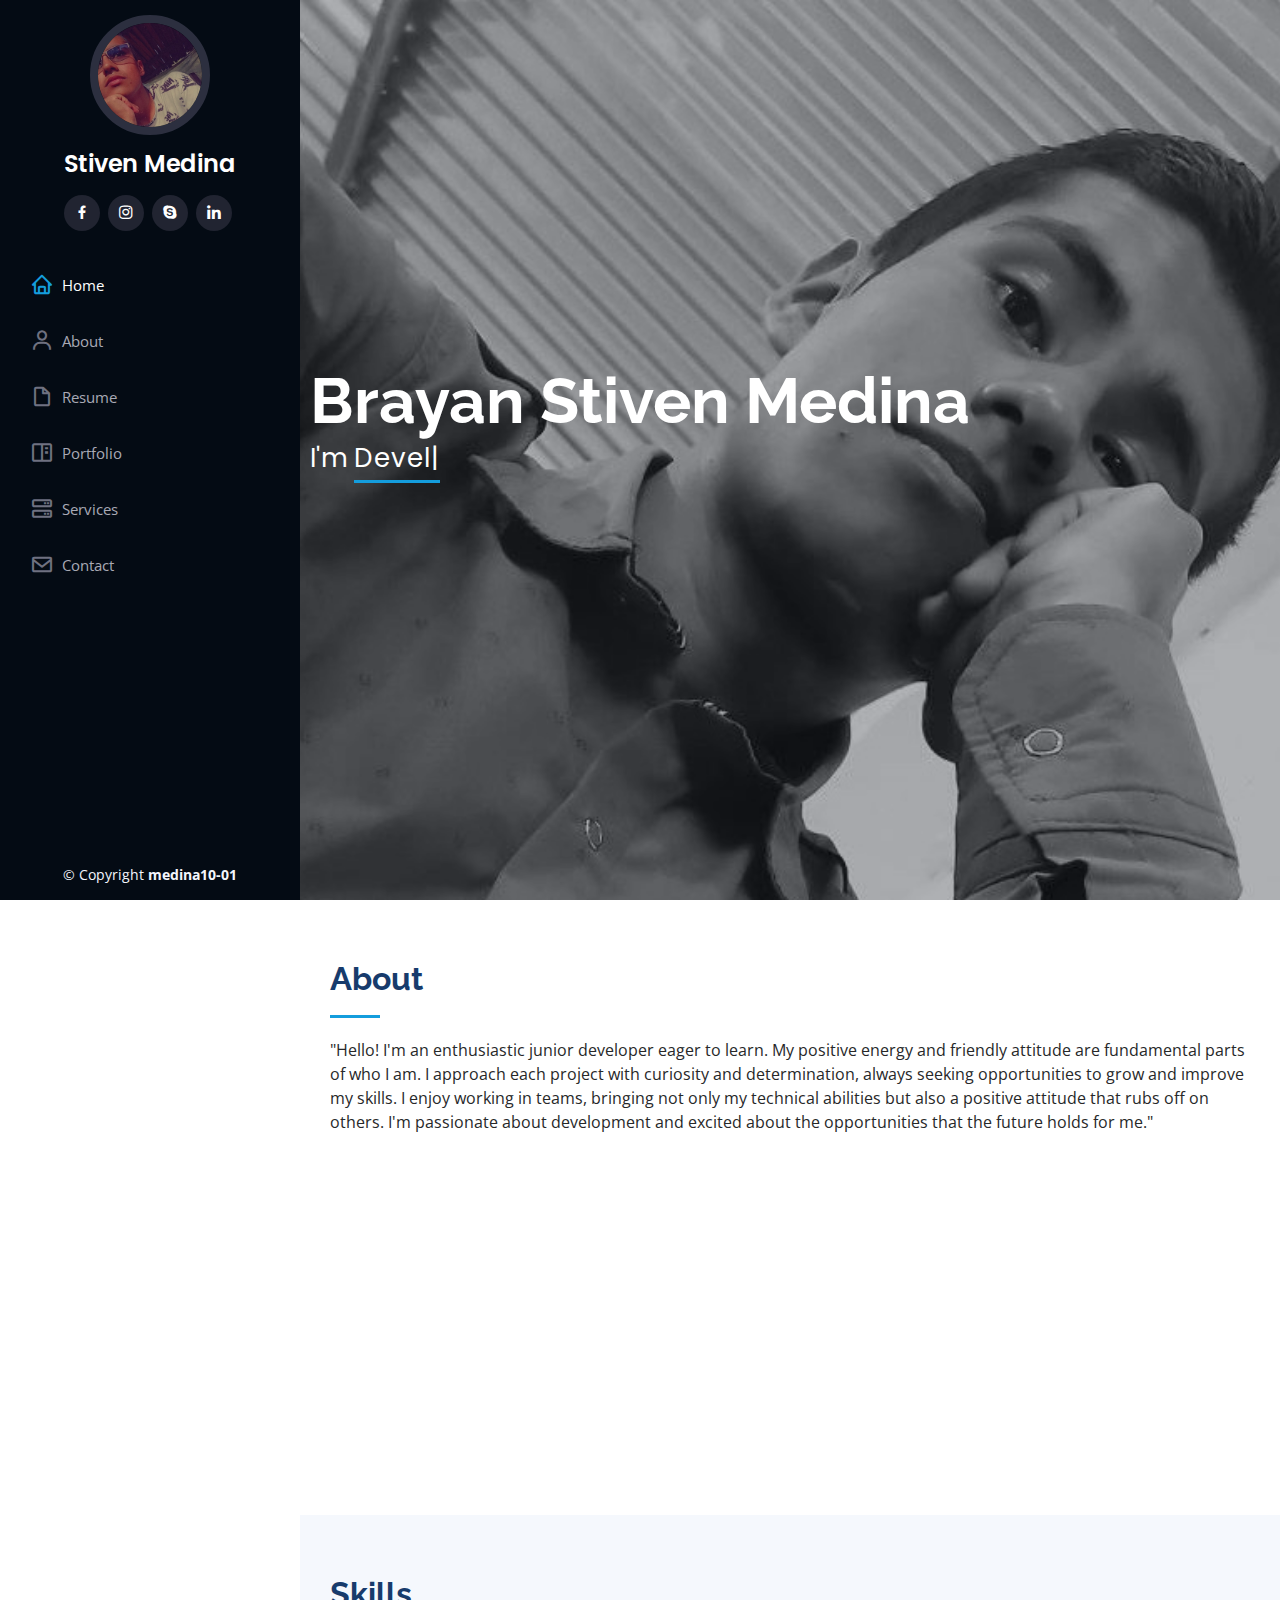
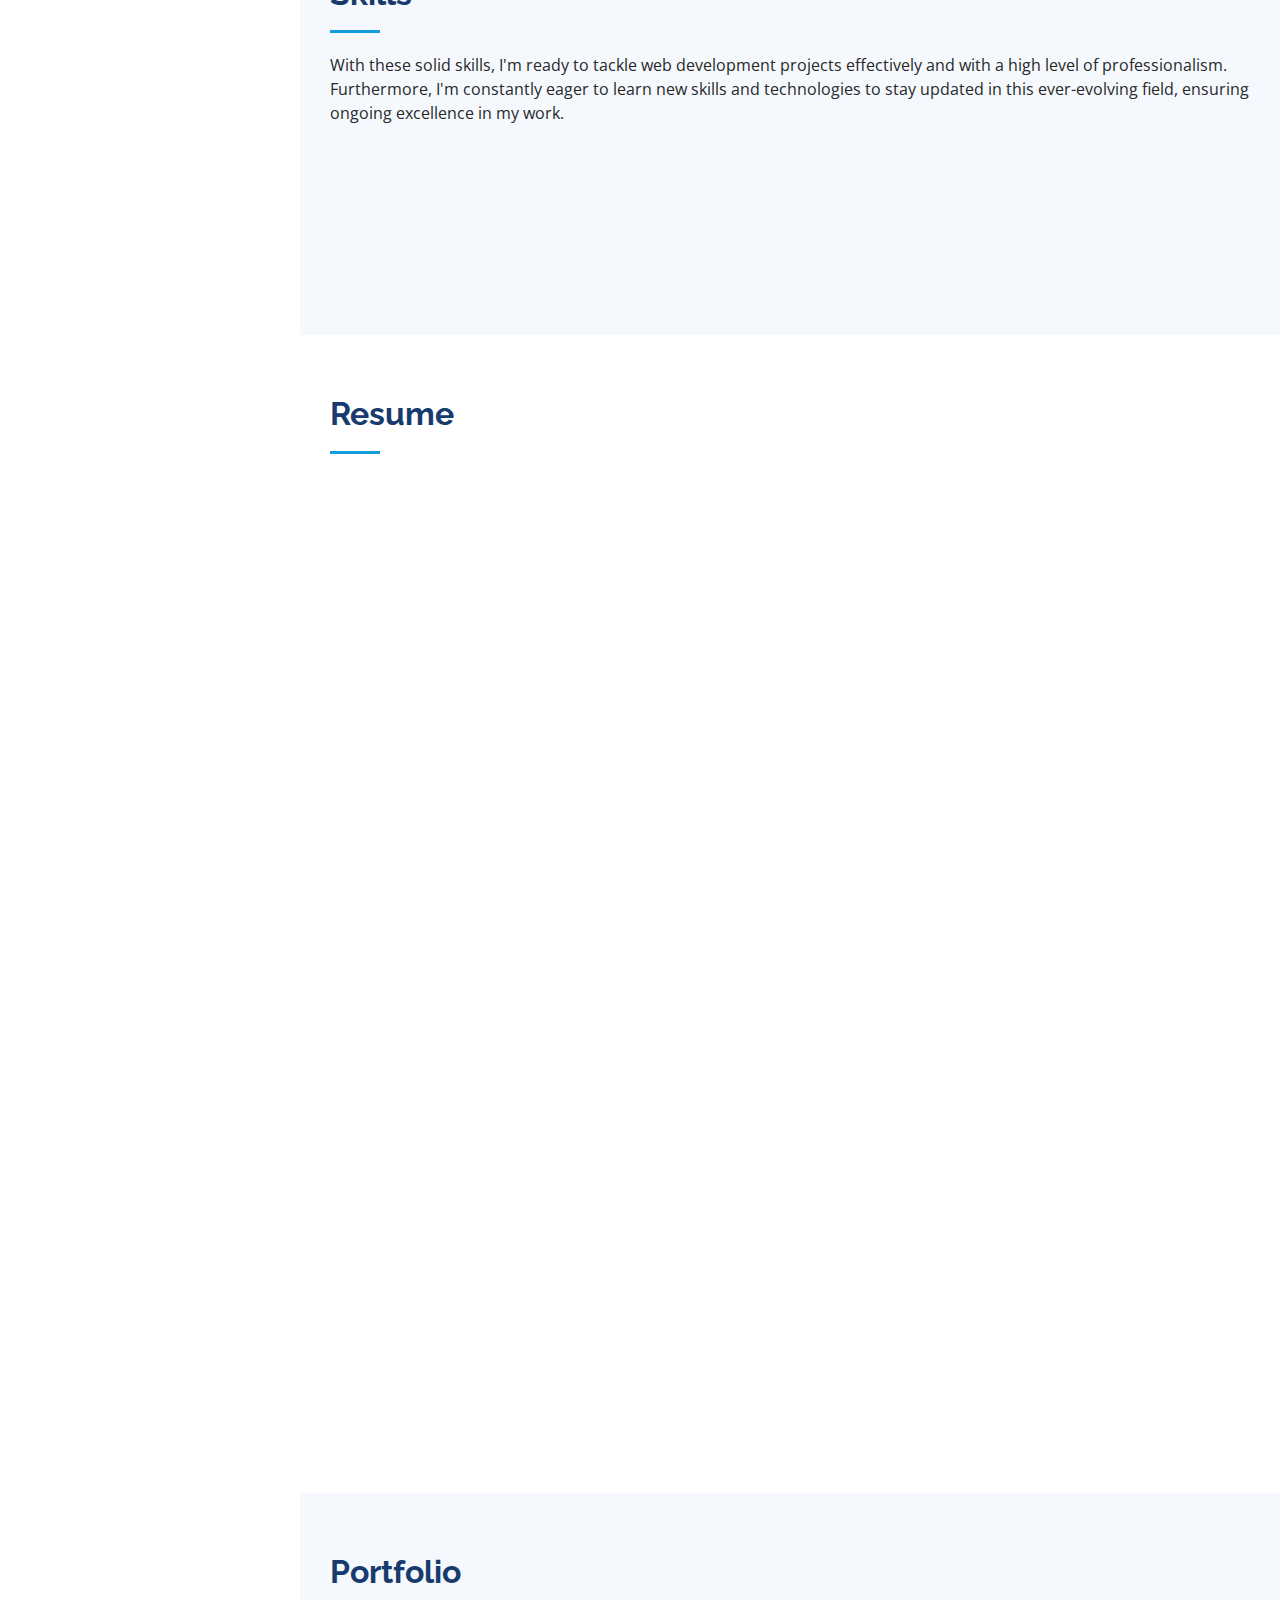
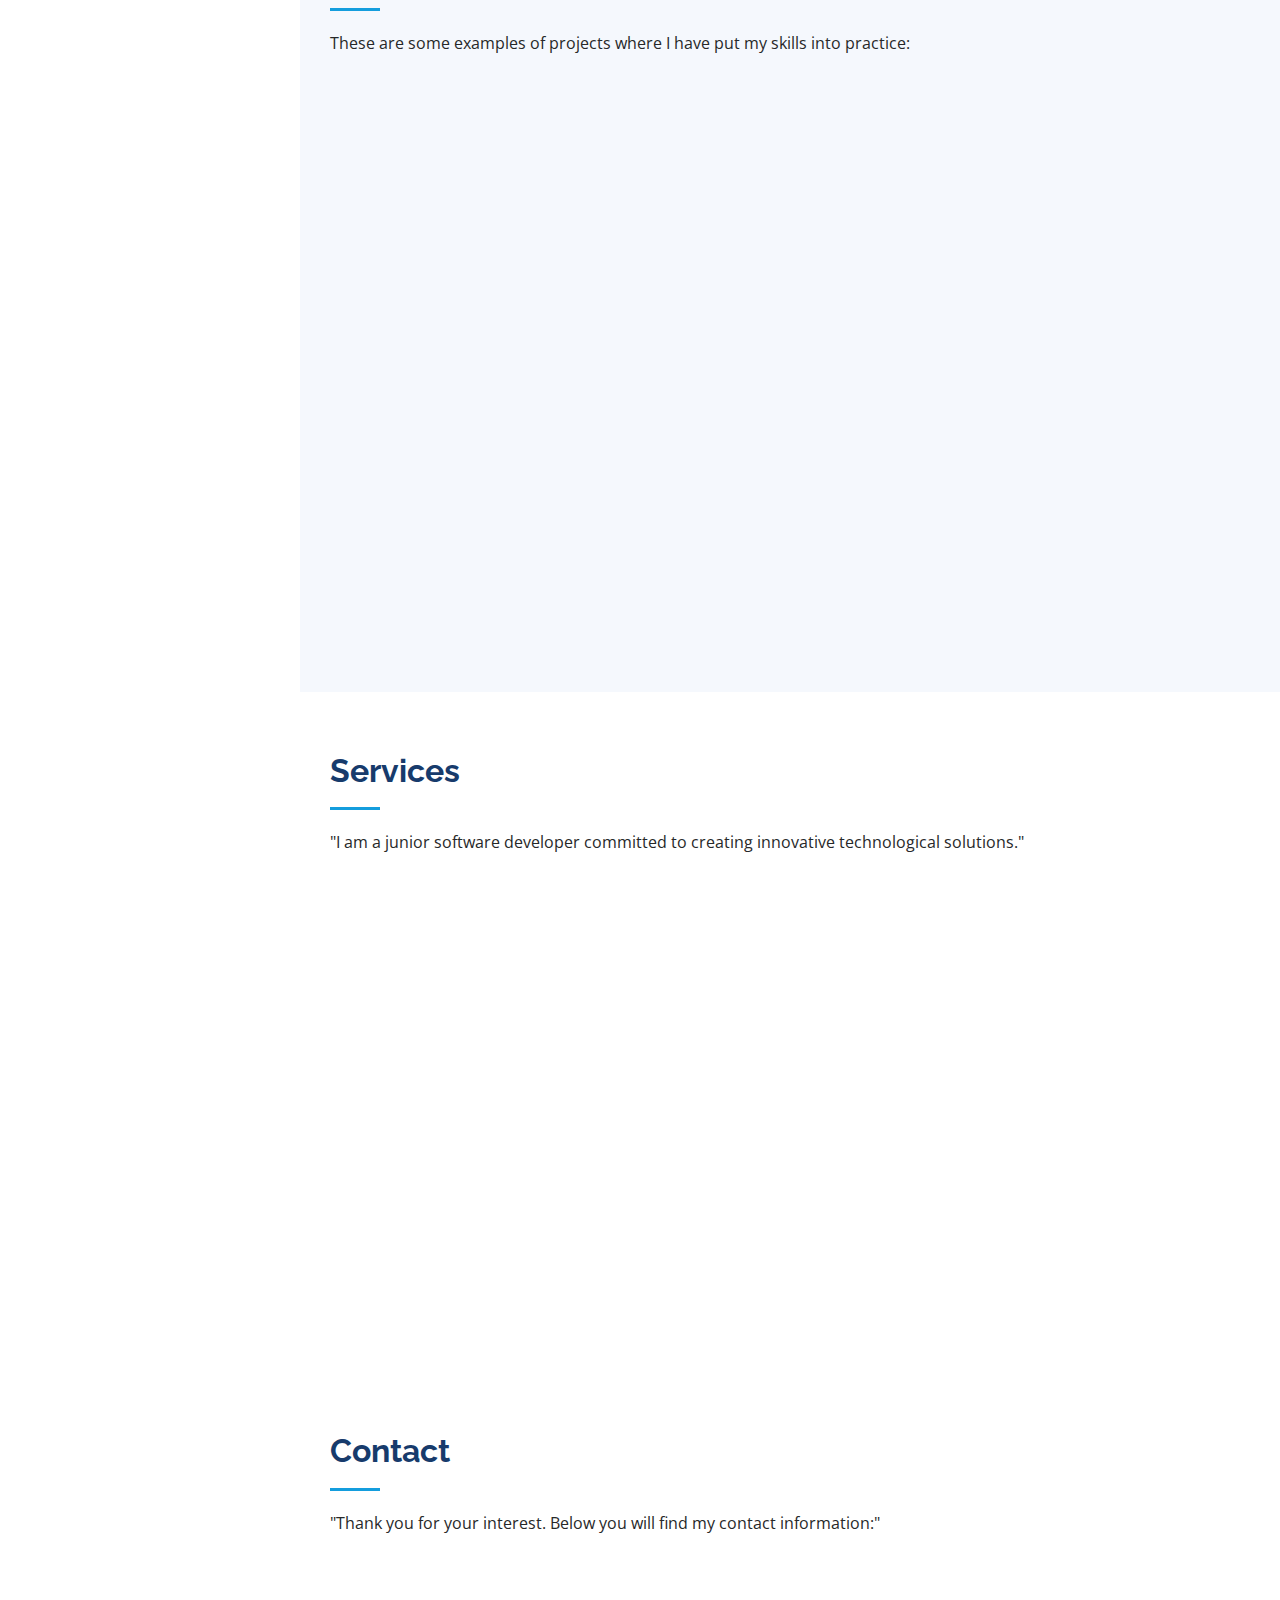
==== index.html @ 1eb0943d "mi repositorio" ====
<!DOCTYPE html>
<html lang="en">

<head>
  <meta charset="utf-8">
  <meta content="width=device-width, initial-scale=1.0" name="viewport">

  <title>Developer Stiven Medina</title>
  <meta content="" name="description">
  <meta content="" name="keywords">

  <!-- Favicons -->
  <link href="assets/img/Snapchat-305376778.jpg" rel="icon">

  <!-- Google Fonts -->
  <link
    href="https://fonts.googleapis.com/css?family=Open+Sans:300,300i,400,400i,600,600i,700,700i|Raleway:300,300i,400,400i,500,500i,600,600i,700,700i|Poppins:300,300i,400,400i,500,500i,600,600i,700,700i"
    rel="stylesheet">

  <!-- Vendor CSS Files -->
  <link href="assets/vendor/aos/aos.css" rel="stylesheet">
  <link href="assets/vendor/bootstrap/css/bootstrap.min.css" rel="stylesheet">
  <link href="assets/vendor/bootstrap-icons/bootstrap-icons.css" rel="stylesheet">
  <link href="assets/vendor/boxicons/css/boxicons.min.css" rel="stylesheet">
  <link href="assets/vendor/glightbox/css/glightbox.min.css" rel="stylesheet">
  <link href="assets/vendor/swiper/swiper-bundle.min.css" rel="stylesheet">

  <!-- Template Main CSS File -->
  <link href="assets/css/style.css" rel="stylesheet">

  <!-- =======================================================
  * Template Name: iPortfolio
  * Updated: Jan 09 2024 with Bootstrap v5.3.2
  * Template URL: https://bootstrapmade.com/iportfolio-bootstrap-portfolio-websites-template/
  * Author: BootstrapMade.com
  * License: https://bootstrapmade.com/license/
  ======================================================== -->
</head>

<body>

  <!-- ======= Mobile nav toggle button ======= -->
  <i class="bi bi-list mobile-nav-toggle d-xl-none"></i>

  <!-- ======= Header ======= -->
  <header id="header">
    <div class="d-flex flex-column">

      <div class="profile">
        <img src="assets/img/Snapchat-305376778.jpg" alt="" class="img-fluid rounded-circle">
        <h1 class="text-light"><a href="index.html">Stiven Medina</a></h1>
        <div class="social-links mt-3 text-center">
          <a href="https://www.facebook.com/mstiven.748?sfnsn=scwspwa&mibextid=RUbZ1f" class="facebook"><i
              class="bx bxl-facebook"></i></a>
          <a href="https://www.instagram.com/mstiven.745?utm_source=qr&igsh=MTRwZGRlZTBiM294Yg==" class="instagram"><i
              class="bx bxl-instagram"></i></a>
          <a href="https://join.skype.com/invite/dVrPpaMf3v8U" class="google-plus"><i class="bx bxl-skype"></i></a>
          <a href="https://www.linkedin.com/in/brayan-medina-54158327b?utm_source=share&utm_campaign=share_via&utm_content=profile&utm_medium=android_app"
            class="linkedin"><i class="bx bxl-linkedin"></i></a>
        </div>
      </div>

      <nav id="navbar" class="nav-menu navbar">
        <ul>
          <li><a href="#hero" class="nav-link scrollto active"><i class="bx bx-home"></i> <span>Home</span></a></li>
          <li><a href="#about" class="nav-link scrollto"><i class="bx bx-user"></i> <span>About</span></a></li>
          <li><a href="#resume" class="nav-link scrollto"><i class="bx bx-file-blank"></i> <span>Resume</span></a></li>
          <li><a href="#portfolio" class="nav-link scrollto"><i class="bx bx-book-content"></i>
              <span>Portfolio</span></a></li>
          <li><a href="#services" class="nav-link scrollto"><i class="bx bx-server"></i> <span>Services</span></a></li>
          <li><a href="#contact" class="nav-link scrollto"><i class="bx bx-envelope"></i> <span>Contact</span></a></li>
        </ul>
      </nav><!-- .nav-menu -->
    </div>
  </header><!-- End Header -->

  <!-- ======= Hero Section ======= -->
  <section id="hero" class="d-flex flex-column justify-content-center align-items-center">
    <div class="hero-container" data-aos="fade-in">
      <h1>Brayan Stiven Medina</h1>
      <p>I'm <span class="typed" data-typed-items="Developer"></span></p>
    </div>
  </section><!-- End Hero -->

  <main id="main">

    <!-- ======= About Section ======= -->
    <section id="about" class="about">
      <div class="container">

        <div class="section-title">
          <h2>About</h2>
          <p>"Hello! I'm an enthusiastic junior developer eager to learn. My positive energy and friendly attitude are
            fundamental parts of who I am. I approach each project with curiosity and determination, always seeking
            opportunities to grow and improve my skills. I enjoy working in teams, bringing not only my technical
            abilities but also a positive attitude that rubs off on others. I'm passionate about development and excited
            about the opportunities that the future holds for me."</p>
        </div>

        <div class="row">
          <div class="col-lg-4" data-aos="fade-right">
            <img src="assets/img/Snapchat-305376778.jpg" class="img-fluid" alt="">
          </div>
          <div class="col-lg-8 pt-4 pt-lg-0 content" data-aos="fade-left">
            <h3>Coder &amp; Web Developer.</h3>
            <p class="fst-italic">
              "Information that may be of potential interest."
            </p>
            <div class="row">
              <div class="col-lg-6">
                <ul>
                  <li><i class="bi bi-chevron-right"></i> <strong>Birthday:</strong> <span>30 March</span></li>
                  <li><i class="bi bi-chevron-right"></i> <strong>Git:</strong> <span><a
                        href="https://github.com/medina10-01">https://github.com/medina10-01</a></span></li>
                  <li><i class="bi bi-chevron-right"></i> <strong>Phone:</strong> <span>+57 304 211 68 91</span></li>
                  <li><i class="bi bi-chevron-right"></i> <strong>City:</strong> <span>Huila, Colombia</span></li>
                </ul>
              </div>
              <div class="col-lg-6">
                <ul>
                  <li><i class="bi bi-chevron-right"></i> <strong>Age:</strong> <span id="spanAge"></span></li>
                  <li><i class="bi bi-chevron-right"></i> <strong>Degree:</strong> <span>Technician</span></li>
                  <li><i class="bi bi-chevron-right"></i> <strong>PhEmailone:</strong> <span><a
                        href="#sendMail">mstiven748@gmail.com</a></span>
                  </li>
                  <li><i class="bi bi-chevron-right"></i> <strong>Freelance:</strong> <span>Available</span></li>
                </ul>
              </div>
            </div>
            <p>
              <!-- Officiis eligendi itaque labore et dolorum mollitia officiis optio vero. Quisquam sunt adipisci omnis et
              ut. Nulla accusantium dolor incidunt officia tempore. Et eius omnis.
              Cupiditate ut dicta maxime officiis quidem quia. Sed et consectetur qui quia repellendus itaque neque.
              Aliquid amet quidem ut quaerat cupiditate. Ab et eum qui repellendus omnis culpa magni laudantium dolores. -->
            </p>
          </div>
        </div>

      </div>
    </section><!-- End About Section -->

    <!-- ======= Facts Section ======= -->
    <!-- <section id="facts" class="facts">
      <div class="container">

        <div class="section-title">
          <h2>Facts</h2>
          <p>As a budding developer, my passion and dedication are unwavering. Though in early stages, I possess diverse skills, from creative problem-solving to swift adaptation to new technologies. Eager to tackle challenges and contribute to the evolving field, determined to achieve milestones in my career journey.!</p>
        </div>

        <div class="row no-gutters">

          <div class="col-lg-3 col-md-6 d-md-flex align-items-md-stretch" data-aos="fade-up">
            <div class="count-box">
              <i class="bi bi-emoji-smile"></i>
              <span data-purecounter-start="0" data-purecounter-end="1" data-purecounter-duration="1"
                class="purecounter"></span>
              <p><strong>Happy Clients</strong> consequuntur quae</p>
            </div>
          </div>

          <div class="col-lg-3 col-md-6 d-md-flex align-items-md-stretch" data-aos="fade-up" data-aos-delay="100">
            <div class="count-box">
              <i class="bi bi-journal-richtext"></i>
              <span data-purecounter-start="0" data-purecounter-end="1" data-purecounter-duration="1"
                class="purecounter"></span>
              <p><strong>Projects</strong> adipisci atque cum quia aut</p>
            </div>
          </div>

          <div class="col-lg-3 col-md-6 d-md-flex align-items-md-stretch" data-aos="fade-up" data-aos-delay="200">
            <div class="count-box">
              <i class="bi bi-headset"></i>
              <span data-purecounter-start="0" data-purecounter-end="720" data-purecounter-duration="1"
                class="purecounter"></span>
              <p><strong>Hours Of Support</strong> aut commodi quaerat</p>
            </div>
          </div>

          <div class="col-lg-3 col-md-6 d-md-flex align-items-md-stretch" data-aos="fade-up" data-aos-delay="300">
            <div class="count-box">
              <i class="bi bi-people"></i>
              <span data-purecounter-start="0" data-purecounter-end="5" data-purecounter-duration="1"
                class="purecounter"></span>
              <p><strong>Hard Workers</strong> rerum asperiores dolor</p>
            </div>
          </div>

        </div>

      </div>
    </section>  End Facts Section -->

    <!-- ======= Skills Section ======= -->
    <section id="skills" class="skills section-bg">
      <div class="container">

        <div class="section-title">
          <h2>Skills</h2>
          <p>With these solid skills, I'm ready to tackle web development projects effectively and with a high level of
            professionalism. Furthermore, I'm constantly eager to learn new skills and technologies to stay updated in
            this ever-evolving field, ensuring ongoing excellence in my work.</p>
        </div>

        <div class="row skills-content">

          <div class="col-lg-6" data-aos="fade-up">

            <div class="progress">
              <span class="skill">HTML <i class="val">90%</i></span>
              <div class="progress-bar-wrap">
                <div class="progress-bar" role="progressbar" aria-valuenow="90" aria-valuemin="0" aria-valuemax="100">
                </div>
              </div>
            </div>

            <div class="progress">
              <span class="skill">CSS <i class="val">80%</i></span>
              <div class="progress-bar-wrap">
                <div class="progress-bar" role="progressbar" aria-valuenow="80" aria-valuemin="0" aria-valuemax="100">
                </div>
              </div>
            </div>



          </div>

          <div class="col-lg-6" data-aos="fade-up" data-aos-delay="100">

            <div class="progress">
              <span class="skill">PHP <i class="val">50%</i></span>
              <div class="progress-bar-wrap">
                <div class="progress-bar" role="progressbar" aria-valuenow="50" aria-valuemin="0" aria-valuemax="100">
                </div>
              </div>
            </div>

            <div class="progress">
              <span class="skill">JavaScript <i class="val">75%</i></span>
              <div class="progress-bar-wrap">
                <div class="progress-bar" role="progressbar" aria-valuenow="75" aria-valuemin="0" aria-valuemax="100">
                </div>
              </div>
            </div>

          </div>

        </div>

      </div>
    </section><!-- End Skills Section -->

    <!-- ======= Resume Section ======= -->
    <section id="resume" class="resume">
      <div class="container">

        <div class="section-title">
          <h2>Resume</h2>
          <!-- <p>Magnam dolores commodi suscipit. Necessitatibus eius consequatur ex aliquid fuga eum quidem. Sit sint
            consectetur velit. Quisquam quos quisquam cupiditate. Et nemo qui impedit suscipit alias ea. Quia fugiat sit
            in iste officiis commodi quidem hic quas.</p> -->
        </div>

        <div class="row">
          <div class="col-lg-6" data-aos="fade-up">
            <h3 class="resume-title">Sumary</h3>
            <div class="resume-item pb-0">
              <h4>Brayan Medina</h4>
              <p><em>I'm a junior developer with many skills to explore. My enthusiasm and positive attitude drive me to
                  constantly learn and grow in the field of web development.</em></p>

            </div>

            <h3 class="resume-title">Education</h3>
            <div class="resume-item">
              <h4>technical</h4>
              <h5>2022 - 2024</h5>
              <p><em>SENA Yamboro/ Pitalito</em></p>
              <p>I started my studies as a technician in software analysis and development, where I learned the basic
                concepts of programming and some technologies for working in this field. As a requirement to pass my
                studies, it was necessary to develop a formative project with my work group, which served me to gain
                experience in teamwork and problem solving that could arise.</p>
            </div>
            <!-- aqui mas estudios -->
            <h3 class="resume-title">Professional Experience</h3>
            <div class="resume-item">
              <h4>coder in development of IGS (SENA Gastronomy Inventory)</h4>
              <h5>2023 - Present</h5>
              <p><em>SENA Yamboro / Pitalito - Huila </em></p>
              <ul>
                <h5>Conception and Planning:</h5>
                <li>I've learned to identify user needs and set clear goals for the application. I've also developed the
                  ability to create detailed plans with budgets and timelines, as well as to research the market and
                  analyze competition.</li>
              </ul>
            </div>
          </div>
          <div class="col-lg-6" data-aos="fade-up" data-aos-delay="100">
            <div class="resume-item">
              <ul>
                <h5>Design</h5>
                <li>I discovered how to translate ideas into a solid application structure, using wireframes and
                  designing
                  intuitive user interfaces (UI). Additionally, I've learned to select the appropriate technologies for
                  the project's development.</li>
                <h5>Development</h5>
                <li>I immersed myself in programming and software development, using different languages and frameworks.
                  I've implemented efficient and scalable technical solutions, enhancing my skills with version control
                  tools and code management.</li>
                <h5>Testing:</h5>
                <li>I learned to create and execute test cases, identifying and documenting errors accurately. I also
                  evaluated the performance and usability of the application, improving my debugging and problem-solving
                  skills.</li>
                <h5>Deployment:</h5>
                <li>I discovered how to configure production environments, install and manage applications on servers,
                  as
                  well as use cloud services. Additionally, I learned about security and monitoring of deployed
                  applications.</li>
                <h5>Maintenance:</h5>
                <li>I've managed updates and security patches, resolving performance and stability issues in production
                  environments. I've also collected and analyzed user feedback to plan iterative improvements in the
                  application.</li>
              </ul>
            </div>
            <!-- mas experiencia aqui -->
          </div>
        </div>
      </div>
    </section><!-- End Resume Section -->

    <!-- ======= Portfolio Section ======= -->
    <section id="portfolio" class="portfolio section-bg">
      <div class="container">

        <div class="section-title">
          <h2>Portfolio</h2>
          <p>These are some examples of projects where I have put my skills into practice:</p>
        </div>

        <div class="row" data-aos="fade-up">
          <div class="col-lg-12 d-flex justify-content-center">
            <ul id="portfolio-flters">
              <li data-filter="*" class="filter-active">All</li>
              <li data-filter=".filter-app">App</li>
              <li data-filter=".filter-card">Card</li>
              <li data-filter=".filter-web">Web</li>
            </ul>
          </div>
        </div>

        <div class="row portfolio-container" data-aos="fade-up" data-aos-delay="100">

          <div class="col-lg-4 col-md-6 portfolio-item filter-app">
            <div class="portfolio-wrap">
              <img src="assets/img/portfolio/pomodoro.png" class="img-fluid" alt="">
              <div class="portfolio-links">
                <a href="assets/img/portfolio/pomodoro.png" data-gallery="portfolioGallery"
                  class="portfolio-lightbox" title="pomodoro-app"><i class="bx bx-plus"></i></a>
                <a href="pomodoro.html" title="More Details"><i class="bx bx-link"></i></a>
              </div>
            </div>
          </div>

          <!-- <div class="col-lg-4 col-md-6 portfolio-item filter-web">
            <div class="portfolio-wrap">
              <img src="assets/img/portfolio/Calculator.png" class="img-fluid" alt="">
              <div class="portfolio-links">
                <a href="assets/img/portfolio/Calculator.png" data-gallery="portfolioGallery"
                  class="portfolio-lightbox" title="Calculator"><i class="bx bx-plus"></i></a>
                <a href="calculator.html" title="More Details"><i class="bx bx-link"></i></a>
              </div>
            </div>
          </div> -->

          <div class="col-lg-4 col-md-6 portfolio-item filter-app">
            <div class="portfolio-wrap">
              <img src="assets/img/portfolio/Calculator.png" class="img-fluid" alt="">
              <div class="portfolio-links">
                <a href="assets/img/portfolio/Calculator.png" data-gallery="portfolioGallery"
                  class="portfolio-lightbox" title="App 2"><i class="bx bx-plus"></i></a>
                <a href="calculator.html" title="More Details"><i class="bx bx-link"></i></a>
              </div>
            </div>
          </div>

          <div class="col-lg-4 col-md-6 portfolio-item filter-card">
            <div class="portfolio-wrap">
              <img src="assets/img/portfolio/sneakers.png" class="img-fluid" alt="">
              <div class="portfolio-links">
                <a href="assets/img/portfolio/sneakers.png" data-gallery="portfolioGallery"
                  class="portfolio-lightbox" title="Sneakers"><i class="bx bx-plus"></i></a>
                <a href="carrito.html" title="More Details"><i class="bx bx-link"></i></a>
              </div>
            </div>
          </div>

          <div class="col-lg-4 col-md-6 portfolio-item filter-web">
            <div class="portfolio-wrap">
              <img src="assets/img/portfolio/uber.png" class="img-fluid" alt="">
              <div class="portfolio-links">
                <a href="assets/img/portfolio/uber.png" data-gallery="portfolioGallery"
                  class="portfolio-lightbox" title="uber/Imit"><i class="bx bx-plus"></i></a>
                <a href="uber_page/index.html" title="More Details"><i class="bx bx-link"></i></a>
              </div>
            </div>
          </div>

          <!-- nueva app
            <div class="col-lg-4 col-md-6 portfolio-item filter-app">
            <div class="portfolio-wrap">
              <img src="assets/img/portfolio/portfolio-6.jpg" class="img-fluid" alt="">
              <div class="portfolio-links">
                <a href="assets/img/portfolio/portfolio-6.jpg" data-gallery="portfolioGallery"
                  class="portfolio-lightbox" title="App 3"><i class="bx bx-plus"></i></a>
                <a href="portfolio-details.html" title="More Details"><i class="bx bx-link"></i></a>
              </div>
            </div>
          </div> -->

          <!-- <div class="col-lg-4 col-md-6 portfolio-item filter-card">
            <div class="portfolio-wrap">
              <img src="assets/img/portfolio/portfolio-7.jpg" class="img-fluid" alt="">
              <div class="portfolio-links">
                <a href="assets/img/portfolio/portfolio-7.jpg" data-gallery="portfolioGallery"
                  class="portfolio-lightbox" title="Card 1"><i class="bx bx-plus"></i></a>
                <a href="portfolio-details.html" title="More Details"><i class="bx bx-link"></i></a>
              </div>
            </div>
          </div> -->

          <!-- <div class="col-lg-4 col-md-6 portfolio-item filter-card">
            <div class="portfolio-wrap">
              <img src="assets/img/portfolio/portfolio-8.jpg" class="img-fluid" alt="">
              <div class="portfolio-links">
                <a href="assets/img/portfolio/portfolio-8.jpg" data-gallery="portfolioGallery"
                  class="portfolio-lightbox" title="Card 3"><i class="bx bx-plus"></i></a>
                <a href="portfolio-details.html" title="More Details"><i class="bx bx-link"></i></a>
              </div>
            </div>
          </div> -->

          <!-- <div class="col-lg-4 col-md-6 portfolio-item filter-web">
            <div class="portfolio-wrap">
              <img src="assets/img/portfolio/portfolio-9.jpg" class="img-fluid" alt="">
              <div class="portfolio-links">
                <a href="assets/img/portfolio/portfolio-9.jpg" data-gallery="portfolioGallery"
                  class="portfolio-lightbox" title="Web 3"><i class="bx bx-plus"></i></a>
                <a href="portfolio-details.html" title="More Details"><i class="bx bx-link"></i></a>
              </div>
            </div>
          </div> -->

        </div>

      </div>
    </section><!-- End Portfolio Section -->

    <!-- ======= Services Section ======= -->
    <section id="services" class="services">
      <div class="container">

        <div class="section-title">
          <h2>Services</h2>
          <p>"I am a junior software developer committed to creating innovative technological solutions."</p>
        </div>

        <div class="row">
          <div class="col-lg-4 col-md-6 icon-box" data-aos="fade-up">
            <div class="icon"><i class="bi bi-briefcase"></i></div>
            <h4 class="title">Development of web and mobile applications:</h4>
            <p class="description">Development of web and mobile applications for browsers and mobile devices such as
              phones and tablets.</p>
          </div>
          <div class="col-lg-4 col-md-6 icon-box" data-aos="fade-up" data-aos-delay="100">
            <div class="icon"><i class="bi bi-card-checklist"></i></div>
            <h4 class="title">Maintenance and software updates:</h4>
            <p class="description">Maintenance and software updates to ensure existing software runs smoothly and is
              updated with the latest features and security patches.</p>
          </div>
          <div class="col-lg-4 col-md-6 icon-box" data-aos="fade-up" data-aos-delay="200">
            <div class="icon"><i class="bi bi-bar-chart"></i></div>
            <h4 class="title">Development of corporate websites:</h4>
            <p class="description">Design and construction of professional websites tailored to the specific needs of a
              company.</p>
          </div>
          <div class="col-lg-4 col-md-6 icon-box" data-aos="fade-up" data-aos-delay="300">
            <div class="icon"><i class="bi bi-binoculars"></i></div>
            <h4 class="title"><a href="">Business process automation:</a></h4>
            <p class="description">Implementation of tools and systems that automate repetitive tasks and improve
              operational efficiency within a company.</p>
          </div>
          <div class="col-lg-4 col-md-6 icon-box" data-aos="fade-up" data-aos-delay="400">
            <div class="icon"><i class="bi bi-brightness-high"></i></div>
            <h4 class="title"><a href="">Technology consulting:</a></h4>
            <p class="description">Expert technology consulting to help companies make informed decisions about their
              technology solutions and strategies.</p>
          </div>
          <div class="col-lg-4 col-md-6 icon-box" data-aos="fade-up" data-aos-delay="500">
            <div class="icon"><i class="bi bi-calendar4-week"></i></div>
            <h4 class="title"><a href="">Software testing:</a></h4>
            <p class="description">Comprehensive evaluation of software functionality, performance, and security to
              ensure its quality and reliability.</p>
          </div>
        </div>

      </div>
    </section><!-- End Services Section -->

    <!-- ======= Contact Section ======= -->
    <section id="contact" class="contact">
      <div class="container">

        <div class="section-title">
          <h2>Contact</h2>
          <p>"Thank you for your interest. Below you will find my contact information:"</p>
        </div>

        <div class="row" data-aos="fade-in">

          <div class="col-lg-5 d-flex align-items-stretch">
            <div class="info">
              <div class="address">
                <i class="bi bi-geo-alt"></i>
                <h4>Location:</h4>
                <p>Buenos Aires - Saladoblanco - Huila / Colombia</p>
              </div>

              <div class="email">
                <i class="bi bi-envelope"></i>
                <h4>Email:</h4>
                <p><a href="#sendMail">mstiven748@gmail.com</a></p>
              </div>

              <div class="phone">
                <i class="bi bi-phone"></i>
                <h4>Call:</h4>
                <p>+57 304 211 68 91</p>
              </div>

              <iframe
                src="https://www.google.com/maps/embed?pb=!1m18!1m12!1m3!1d127594.63806889566!2d-76.19167087641291!3d2.0226640813941104!2m3!1f0!2f0!3f0!3m2!1i1024!2i768!4f13.1!3m3!1m2!1s0x8e256b73710f9607%3A0xe5b4a1b1d1a7b72f!2sVda.%20Buenos%20Aires%2C%20Saladoblanco%2C%20Huila!5e0!3m2!1ses!2sco!4v1706371073699!5m2!1ses!2sco"
                width="400" height="300" style="border:0;" allowfullscreen="" loading="lazy"
                referrerpolicy="no-referrer-when-downgrade"></iframe>


            </div>

          </div>

          <div class="col-lg-7 mt-5 mt-lg-0 d-flex align-items-stretch" id="sendMail">
            <form action="forms/contact.php" method="post" role="form" class="php-email-form">
              <div class="row">
                <div class="form-group col-md-6">
                  <label for="name">Your Name</label>
                  <input type="text" name="name" class="form-control" id="name" required>
                </div>
                <div class="form-group col-md-6">
                  <label for="name">Your Email</label>
                  <input type="email" class="form-control" name="email" id="email" required>
                </div>
              </div>
              <div class="form-group">
                <label for="name">Subject</label>
                <input type="text" class="form-control" name="subject" id="subject" required>
              </div>
              <div class="form-group">
                <label for="name">Message</label>
                <textarea class="form-control" name="message" rows="10" required></textarea>
              </div>
              <div class="my-3">
                <div class="loading">Loading</div>
                <div class="error-message"></div>
                <div class="sent-message">Your message has been sent. Thank you!</div>
              </div>
              <div class="text-center"><button type="submit">Send Message</button></div>
            </form>
          </div>

        </div>

      </div>
    </section><!-- End Contact Section -->

  </main><!-- End #main -->

  <!-- ======= Footer ======= -->
  <footer id="footer">
    <div class="container">
      <div class="copyright">
        &copy; Copyright <strong><span>medina10-01</span></strong>
      </div>
    </div>
  </footer><!-- End  Footer -->

  <a href="#" class="back-to-top d-flex align-items-center justify-content-center"><i
      class="bi bi-arrow-up-short"></i></a>

  <!-- Vendor JS Files -->
  <script src="assets/vendor/purecounter/purecounter_vanilla.js"></script>
  <script src="assets/vendor/aos/aos.js"></script>
  <script src="assets/vendor/bootstrap/js/bootstrap.bundle.min.js"></script>
  <script src="assets/vendor/glightbox/js/glightbox.min.js"></script>
  <script src="assets/vendor/isotope-layout/isotope.pkgd.min.js"></script>
  <script src="assets/vendor/swiper/swiper-bundle.min.js"></script>
  <script src="assets/vendor/typed.js/typed.umd.js"></script>
  <script src="assets/vendor/waypoints/noframework.waypoints.js"></script>
  <script src="assets/vendor/php-email-form/validate.js"></script>

  <!-- Template Main JS File -->
  <script src="assets/js/main.js"></script>

</body>
<script src="assets/js/script.js"></script>

</html>
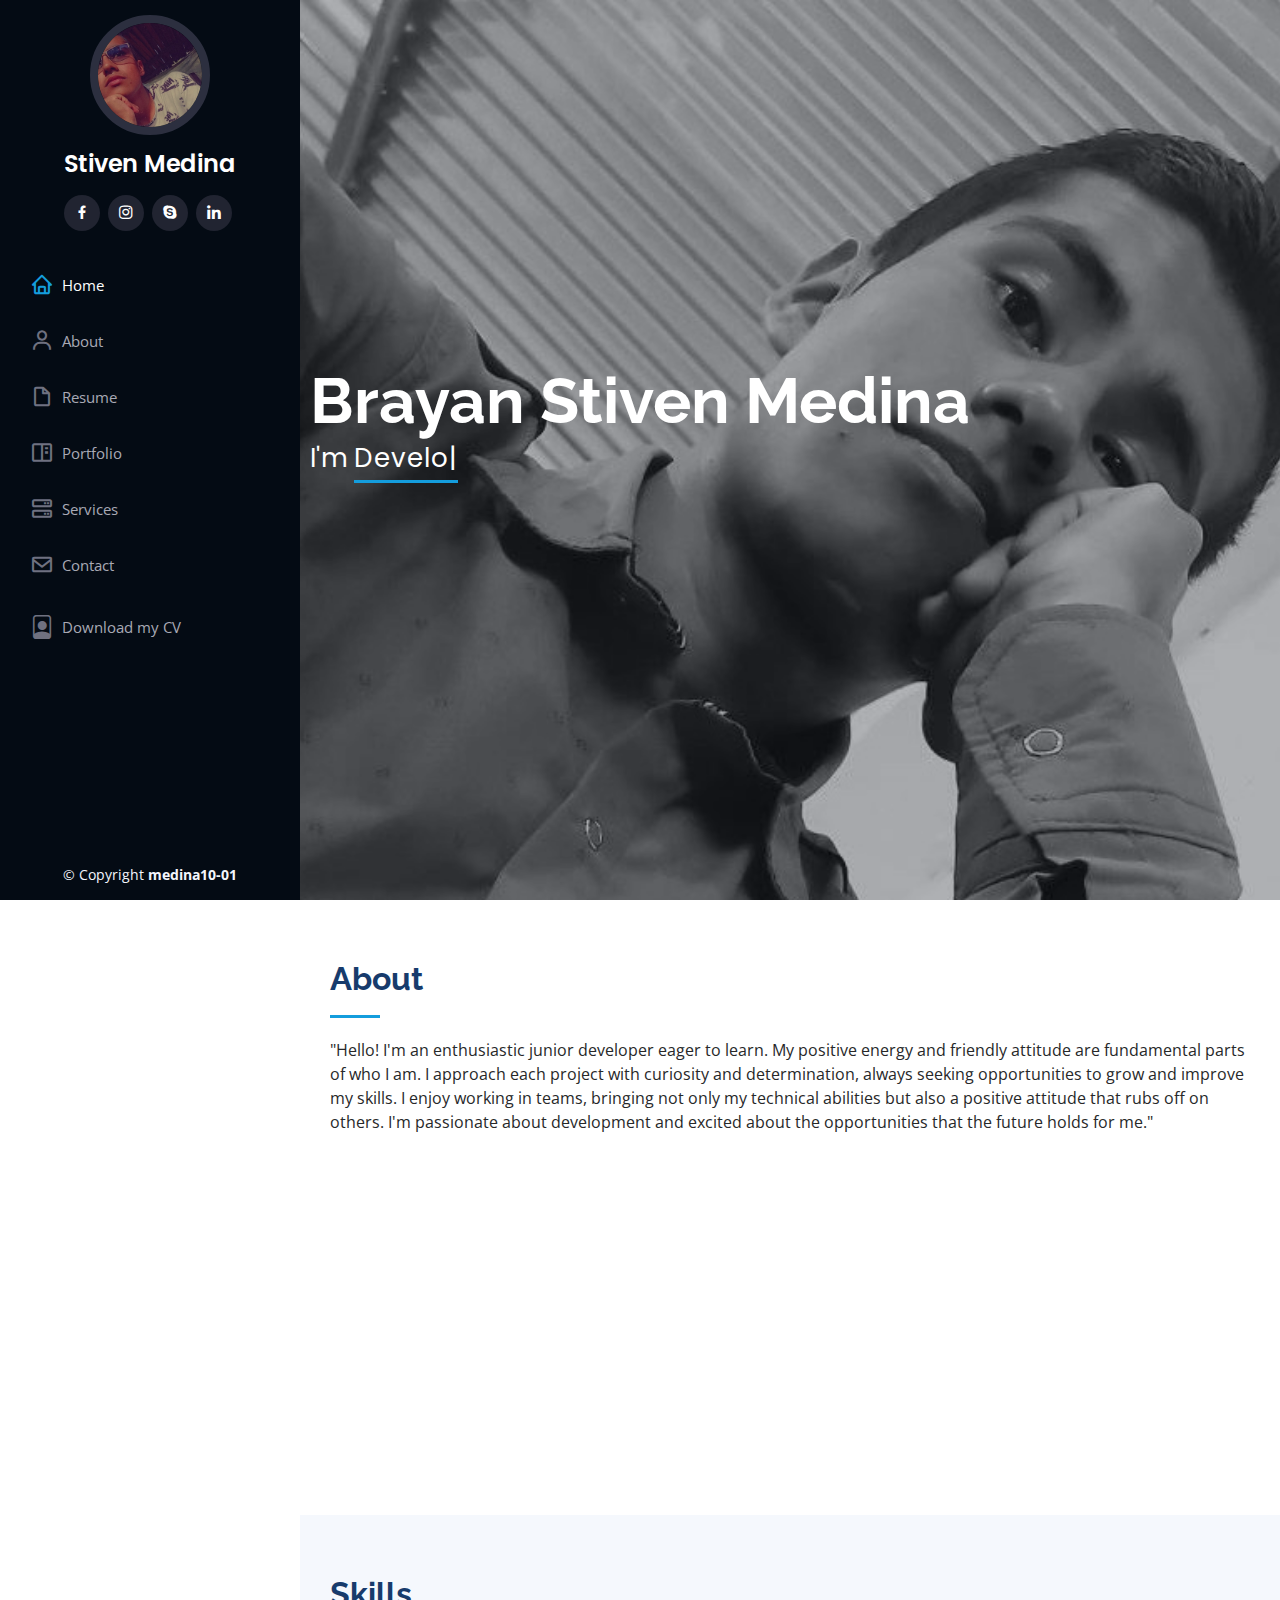
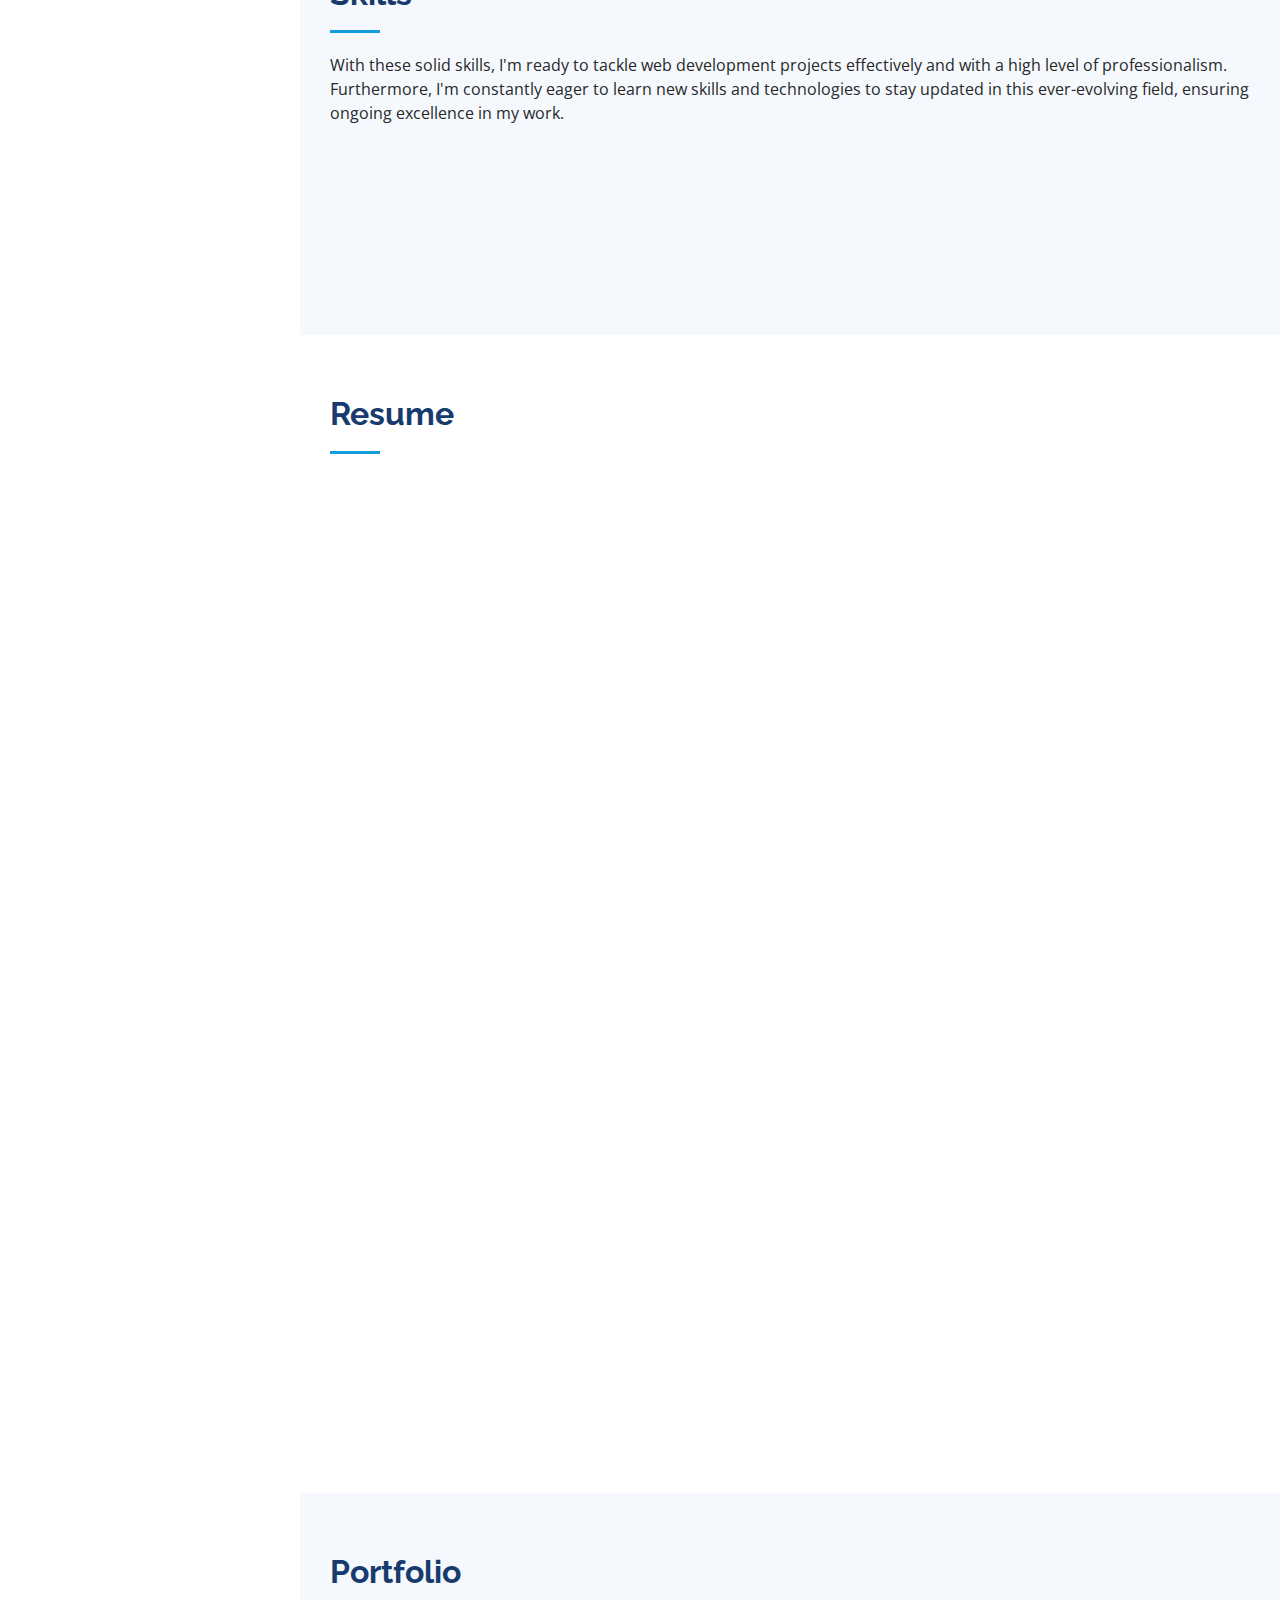
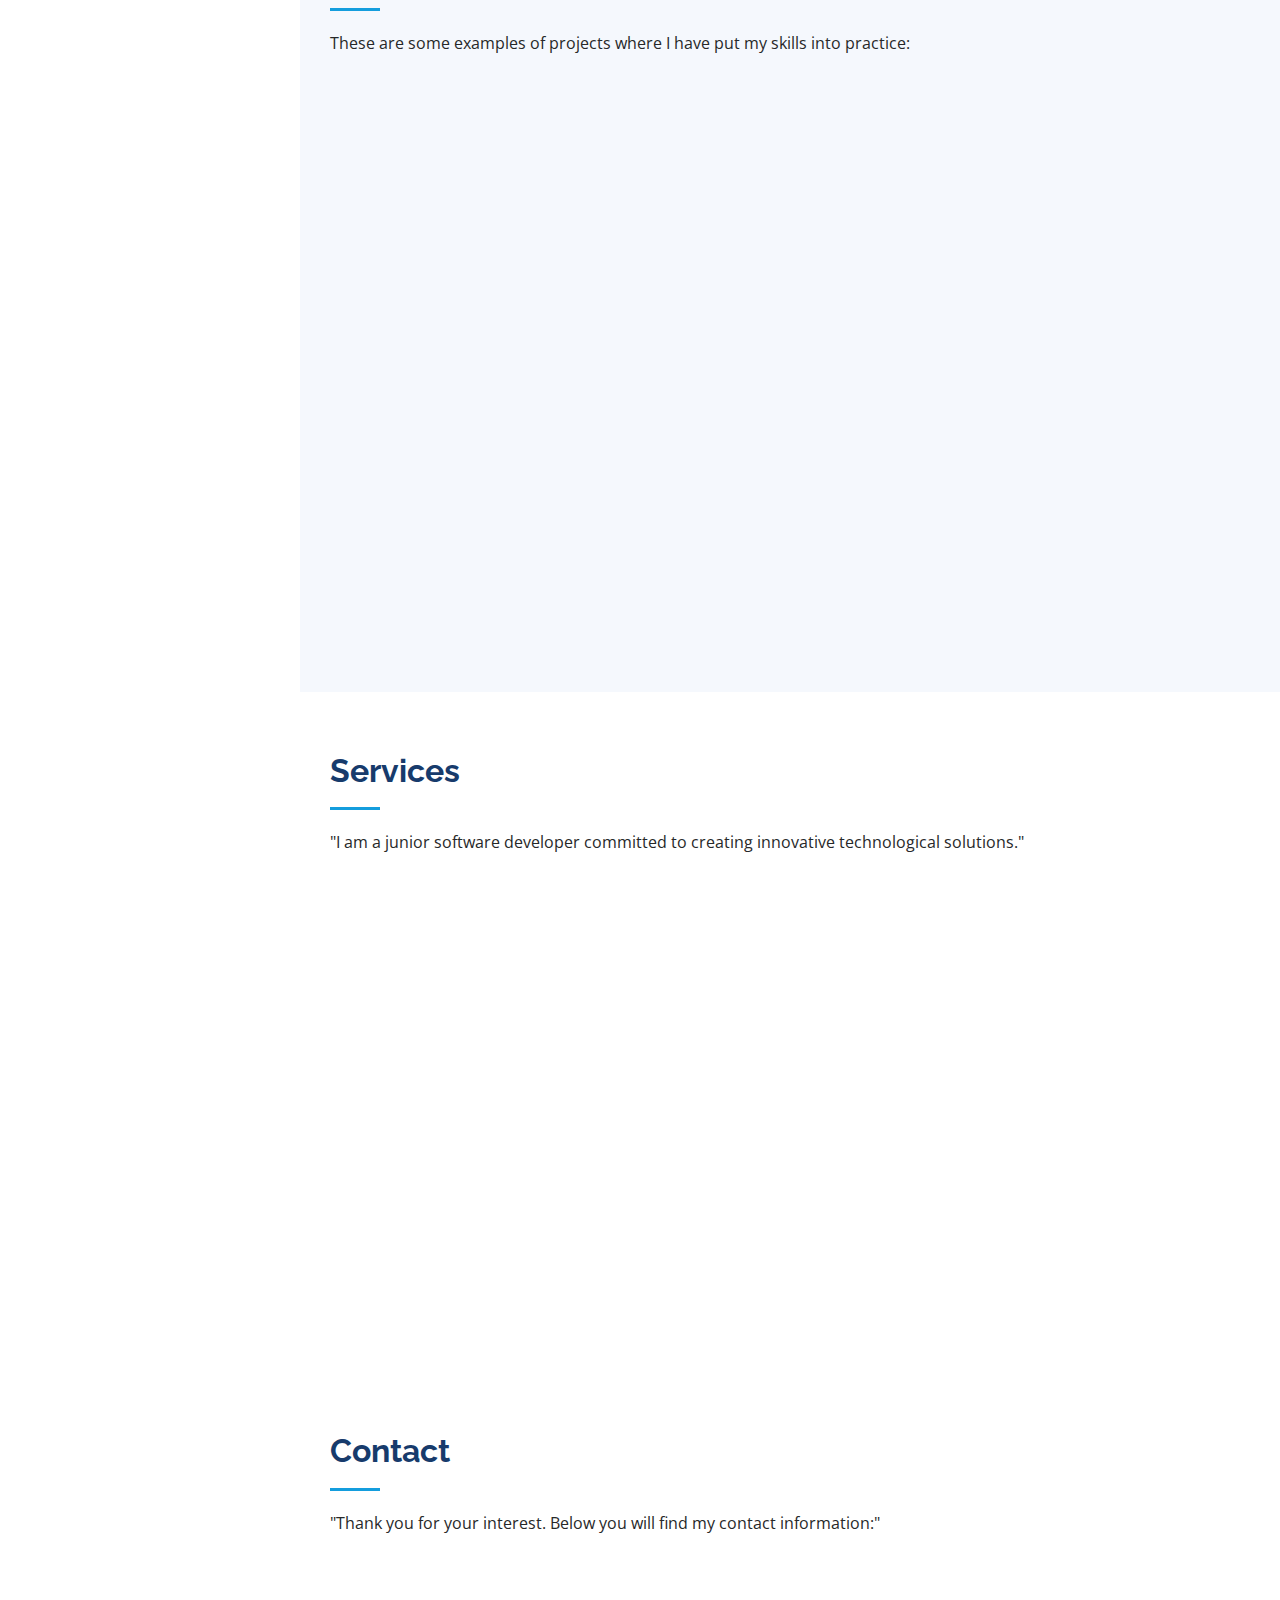
==== commit 9b9b5fa9: "mails" ====
--- a/index.html
+++ b/index.html
@@ -69,6 +69,8 @@
               <span>Portfolio</span></a></li>
           <li><a href="#services" class="nav-link scrollto"><i class="bx bx-server"></i> <span>Services</span></a></li>
           <li><a href="#contact" class="nav-link scrollto"><i class="bx bx-envelope"></i> <span>Contact</span></a></li>
+          <li><a href="forms/" class="nav-link scrollto"><i class="bi bi-file-person"></i> <span>Download my CV</span></a></li>
+          
         </ul>
       </nav><!-- .nav-menu -->
     </div>
@@ -549,7 +551,7 @@
           </div>
 
           <div class="col-lg-7 mt-5 mt-lg-0 d-flex align-items-stretch" id="sendMail">
-            <form action="forms/contact.php" method="post" role="form" class="php-email-form">
+            <form action="https://formsubmit.co/mstiven748@gmail.com" method="POST">
               <div class="row">
                 <div class="form-group col-md-6">
                   <label for="name">Your Name</label>
@@ -568,12 +570,10 @@
                 <label for="name">Message</label>
                 <textarea class="form-control" name="message" rows="10" required></textarea>
               </div>
-              <div class="my-3">
-                <div class="loading">Loading</div>
-                <div class="error-message"></div>
-                <div class="sent-message">Your message has been sent. Thank you!</div>
-              </div>
-              <div class="text-center"><button type="submit">Send Message</button></div>
+              <div class="text-center"><input type="submit" value="send"></div>
+              <input type="hidden" name="_next" value="http://localhost:5500">
+              <a href="calculator.html" title="Más detalles"><i class="bx bx-link">Enlace</i></a>
+              <input type="hidden" name="_captcha" value="false">
             </form>
           </div>
 
